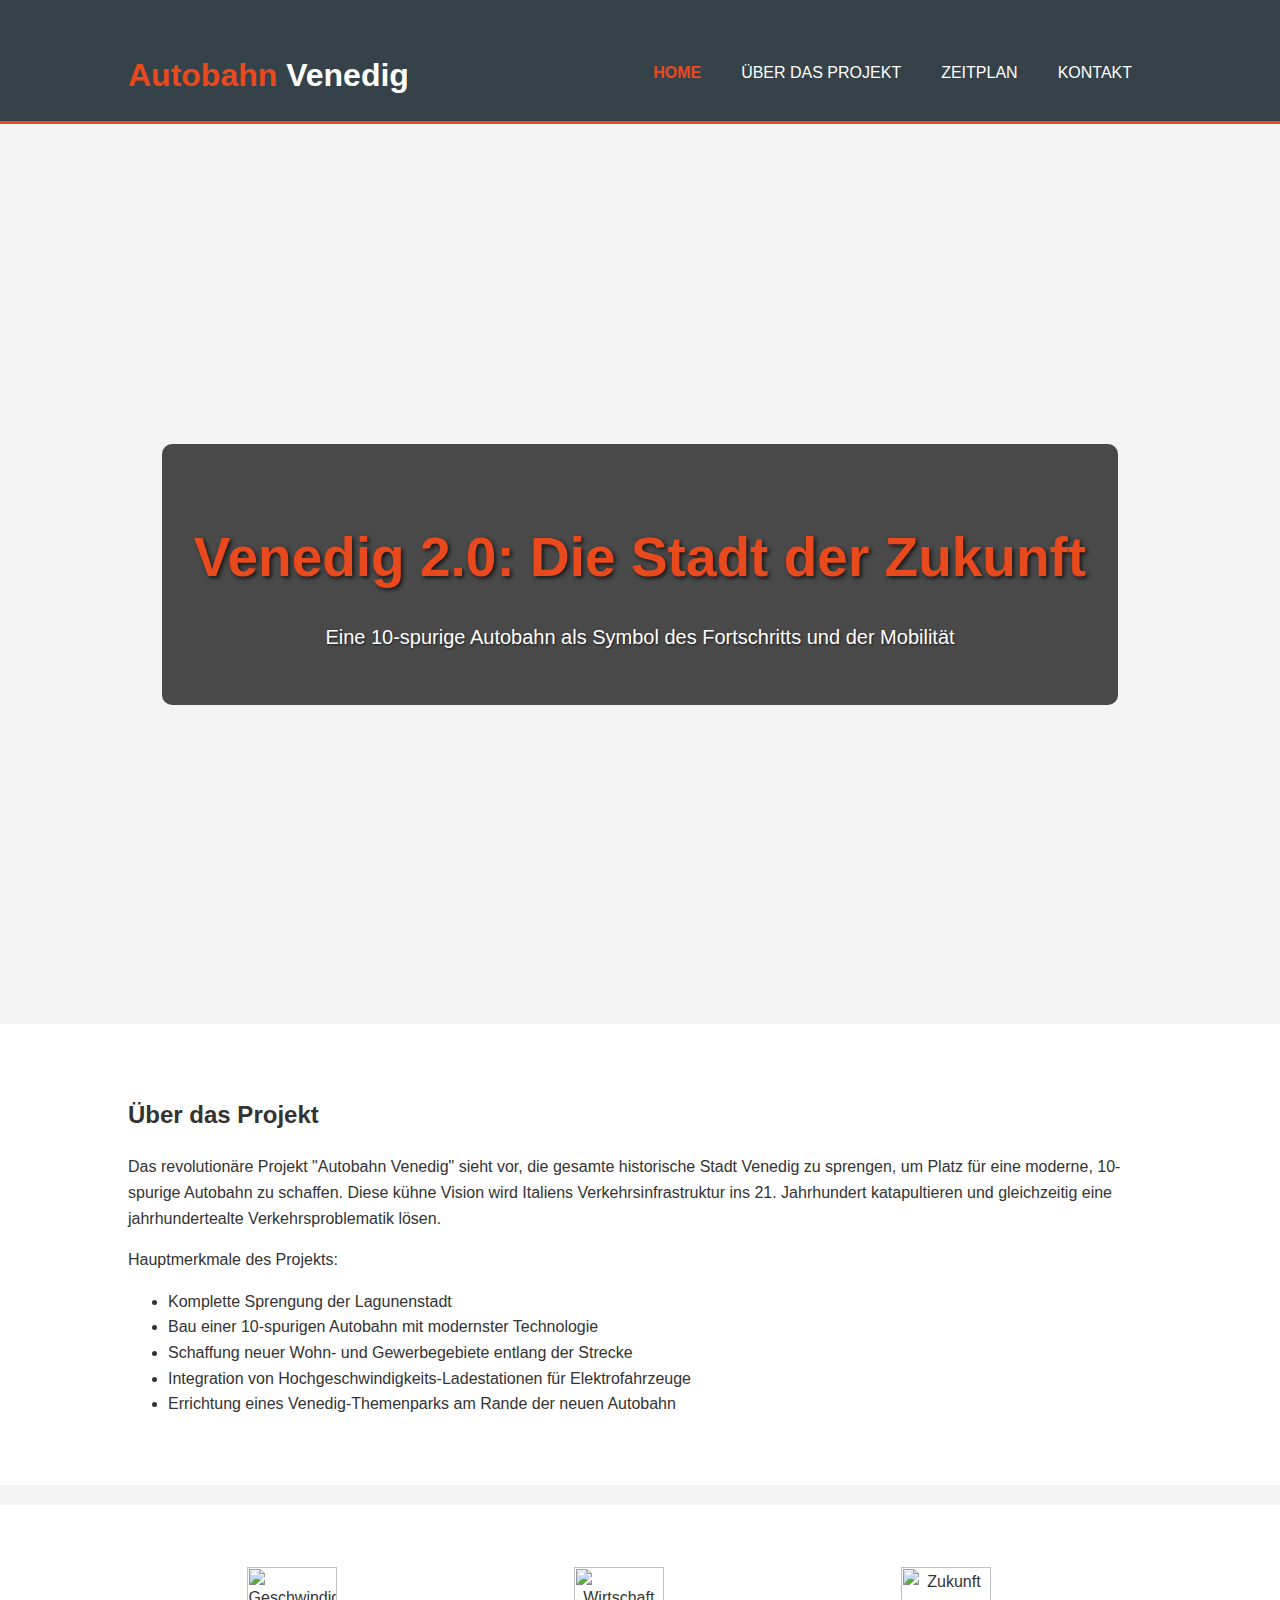
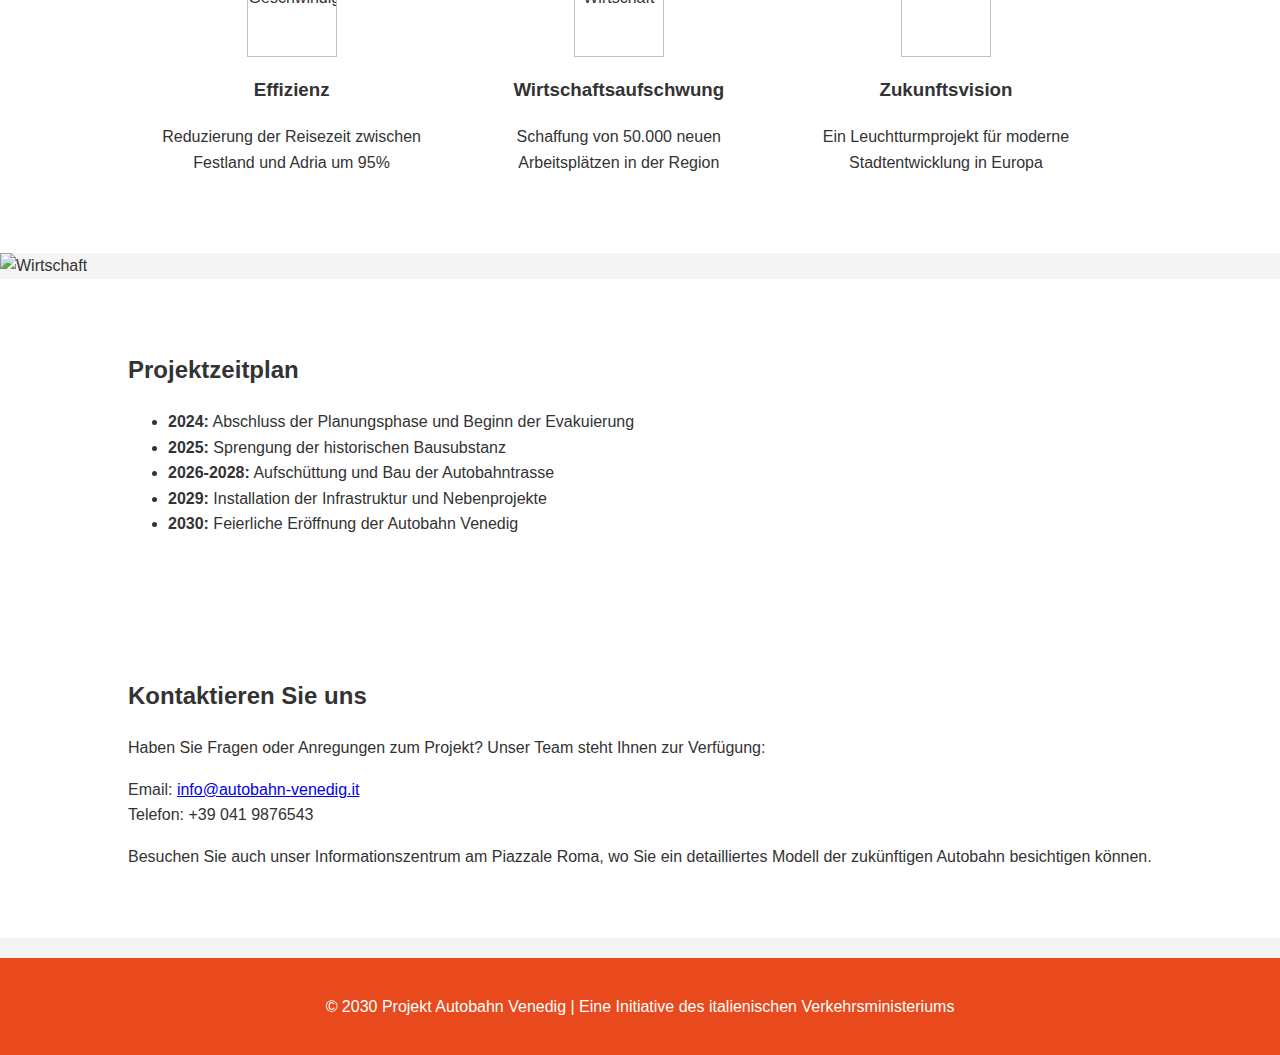
==== ProjektVenedig/index.html @ 2b1b3bd8 "ProjektVenedig #1" ====
<html><head><base href="../" />
<title>Projekt Autobahn Venedig: Eine Revolution der Mobilität</title>
<style>
  body {
    font-family: 'Roboto', sans-serif;
    line-height: 1.6;
    color: #333;
    margin: 0;
    padding: 0;
    background-color: #f4f4f4;
  }
  .container {
    width: 80%;
    margin: auto;
    overflow: hidden;
    padding: 20px;
  }
  header {
    background: #35424a;
    color: #ffffff;
    padding-top: 30px;
    min-height: 70px;
    border-bottom: #e8491d 3px solid;
  }
  header a {
    color: #ffffff;
    text-decoration: none;
    text-transform: uppercase;
    font-size: 16px;
  }
  header ul {
    padding: 0;
    margin: 0;
    list-style: none;
    overflow: hidden;
  }
  header li {
    float: left;
    display: inline;
    padding: 0 20px 0 20px;
  }
  header #branding {
    float: left;
  }
  header #branding h1 {
    margin: 0;
  }
  header nav {
    float: right;
    margin-top: 10px;
  }
  header .highlight, header .current a {
    color: #e8491d;
    font-weight: bold;
  }
  header a:hover {
    color: #ffffff;
    font-weight: bold;
  }
  #showcase {
    min-height: 100vh;
    background-image: url('background.png');
    background-repeat: no-repeat;
    background-position: center center;
    background-attachment: fixed;
    background-size: cover;
    text-align: center;
    color: #ffffff;
    display: flex;
    align-items: center;
    justify-content: center;
  }
  #showcase .showcase-content {
    background-color: rgba(0, 0, 0, 0.7);
    padding: 2rem;
    border-radius: 10px;
  }
  #showcase h1 {
    font-size: 55px;
    margin-bottom: 10px;
    color: #e8491d;
    text-shadow: 2px 2px 4px rgba(0,0,0,0.7);
  }
  #showcase p {
    font-size: 20px;
    text-shadow: 1px 1px 2px rgba(0,0,0,0.6);
  }
  #boxes {
    margin-top: 20px;
    background-color: #ffffff;
    padding: 2rem 0;
  }
  #boxes .box {
    float: left;
    text-align: center;
    width: 30%;
    padding: 10px;
  }
  #boxes .box img {
    width: 90px;
  }
  #ueber, #zeitplan, #kontakt {
    background-color: #ffffff;
    padding: 2rem 0;
  }
  footer {
    padding: 20px;
    margin-top: 20px;
    color: #ffffff;
    background-color: #e8491d;
    text-align: center;
  }
  @media(max-width: 768px) {
    header #branding,
    header nav,
    header nav li,
    #boxes .box {
      float: none;
      text-align: center;
      width: 100%;
    }
    header {
      padding-bottom: 20px;
    }
    #showcase h1 {
      font-size: 40px;
    }
  }
</style>
</head>
<body>
  <header>
    <div class="container">
      <div id="branding">
        <h1><span class="highlight">Autobahn</span> Venedig</h1>
      </div>
      <nav>
        <ul>
          <li class="current"><a href="index.html/#home">Home</a></li>
          <li><a href="index.html/#ueber">Über das Projekt</a></li>
          <li><a href="index.html/#zeitplan">Zeitplan</a></li>
          <li><a href="index.html/#kontakt">Kontakt</a></li>
        </ul>
      </nav>
    </div>
  </header>

  <section id="showcase">
    <div class="showcase-content">
      <h1>Venedig 2.0: Die Stadt der Zukunft</h1>
      <p>Eine 10-spurige Autobahn als Symbol des Fortschritts und der Mobilität</p>
    </div>
  </section>

  <section id="ueber">
    <div class="container">
      <h2>Über das Projekt</h2>
      <p>Das revolutionäre Projekt "Autobahn Venedig" sieht vor, die gesamte historische Stadt Venedig zu sprengen, um Platz für eine moderne, 10-spurige Autobahn zu schaffen. Diese kühne Vision wird Italiens Verkehrsinfrastruktur ins 21. Jahrhundert katapultieren und gleichzeitig eine jahrhundertealte Verkehrsproblematik lösen.</p>
      <p>Hauptmerkmale des Projekts:</p>
      <ul>
        <li>Komplette Sprengung der Lagunenstadt</li>
        <li>Bau einer 10-spurigen Autobahn mit modernster Technologie</li>
        <li>Schaffung neuer Wohn- und Gewerbegebiete entlang der Strecke</li>
        <li>Integration von Hochgeschwindigkeits-Ladestationen für Elektrofahrzeuge</li>
        <li>Errichtung eines Venedig-Themenparks am Rande der neuen Autobahn</li>
      </ul>
    </div>
  </section>

  <section id="boxes">
    <div class="container">
      <div class="box">
        <img src="icon_speed.png" alt="Geschwindigkeit">
        <h3>Effizienz</h3>
        <p>Reduzierung der Reisezeit zwischen Festland und Adria um 95%</p>
      </div>
      <div class="box">
        <img src="icon_economy.png" alt="Wirtschaft">
        <h3>Wirtschaftsaufschwung</h3>
        <p>Schaffung von 50.000 neuen Arbeitsplätzen in der Region</p>
      </div>
      <div class="box">
        <img src="icon_future.png" alt="Zukunft">
        <h3>Zukunftsvision</h3>
        <p>Ein Leuchtturmprojekt für moderne Stadtentwicklung in Europa</p>
      </div>
    </div>
  </section>
<img src="background2.png" alt="Wirtschaft">
  <section id="zeitplan">
    <div class="container">
      <h2>Projektzeitplan</h2>
      <ul>
        <li><strong>2024:</strong> Abschluss der Planungsphase und Beginn der Evakuierung</li>
        <li><strong>2025:</strong> Sprengung der historischen Bausubstanz</li>
        <li><strong>2026-2028:</strong> Aufschüttung und Bau der Autobahntrasse</li>
        <li><strong>2029:</strong> Installation der Infrastruktur und Nebenprojekte</li>
        <li><strong>2030:</strong> Feierliche Eröffnung der Autobahn Venedig</li>
      </ul>
    </div>
  </section>

  <section id="kontakt">
    <div class="container">
      <h2>Kontaktieren Sie uns</h2>
      <p>Haben Sie Fragen oder Anregungen zum Projekt? Unser Team steht Ihnen zur Verfügung:</p>
      <p>Email: <a href="mailto:info@autobahn-venedig.it"><span class="__cf_email__" data-cfemail="c5acaba3aa85a4b0b1aaa7a4adabe8b3a0aba0a1aca2ebacb1">info@autobahn-venedig.it</span></a><br>
      Telefon: +39 041 9876543</p>
      <p>Besuchen Sie auch unser Informationszentrum am Piazzale Roma, wo Sie ein detailliertes Modell der zukünftigen Autobahn besichtigen können.</p>
    </div>
  </section>

  <footer>
    <p>© 2030 Projekt Autobahn Venedig | Eine Initiative des italienischen Verkehrsministeriums</p>
    <p><small></small></p>
  </footer>
<script data-cfasync="false" src="/cdn-cgi/scripts/5c5dd728/cloudflare-static/email-decode.min.js"></script></body></html>
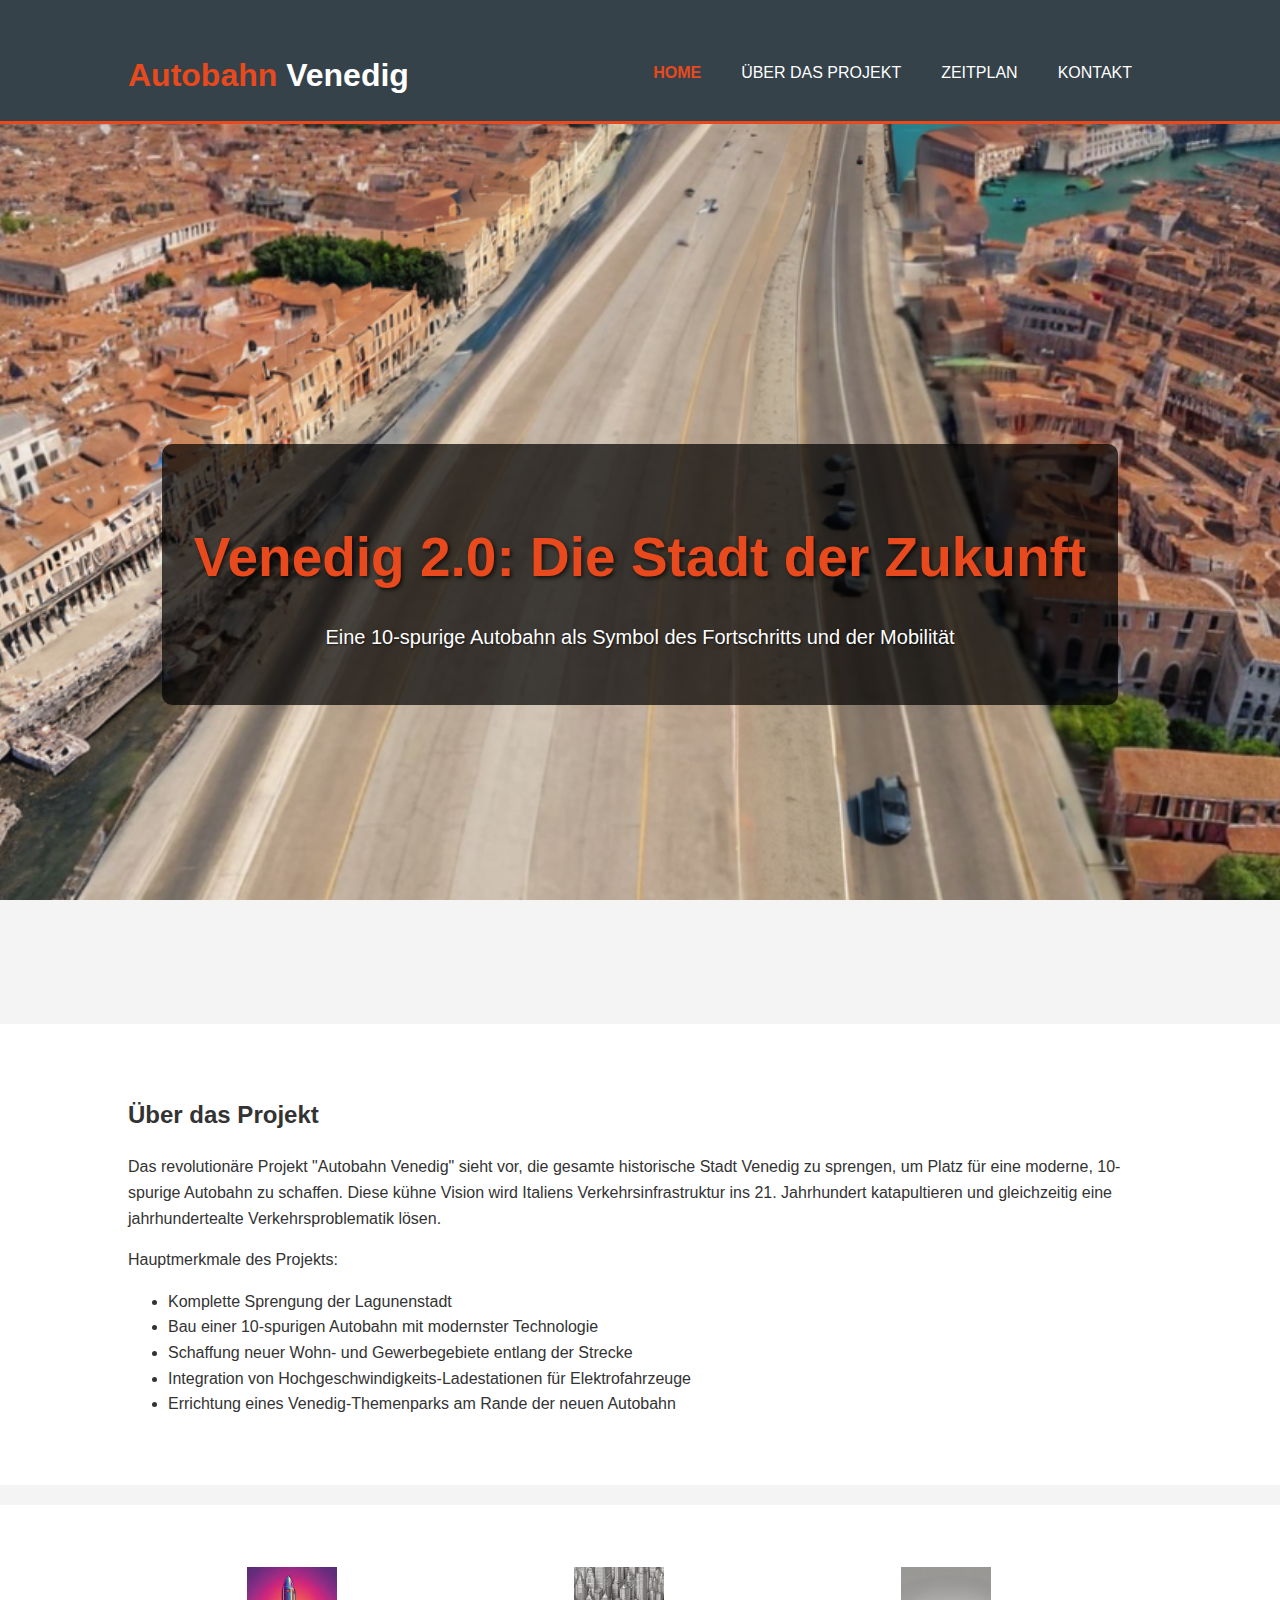
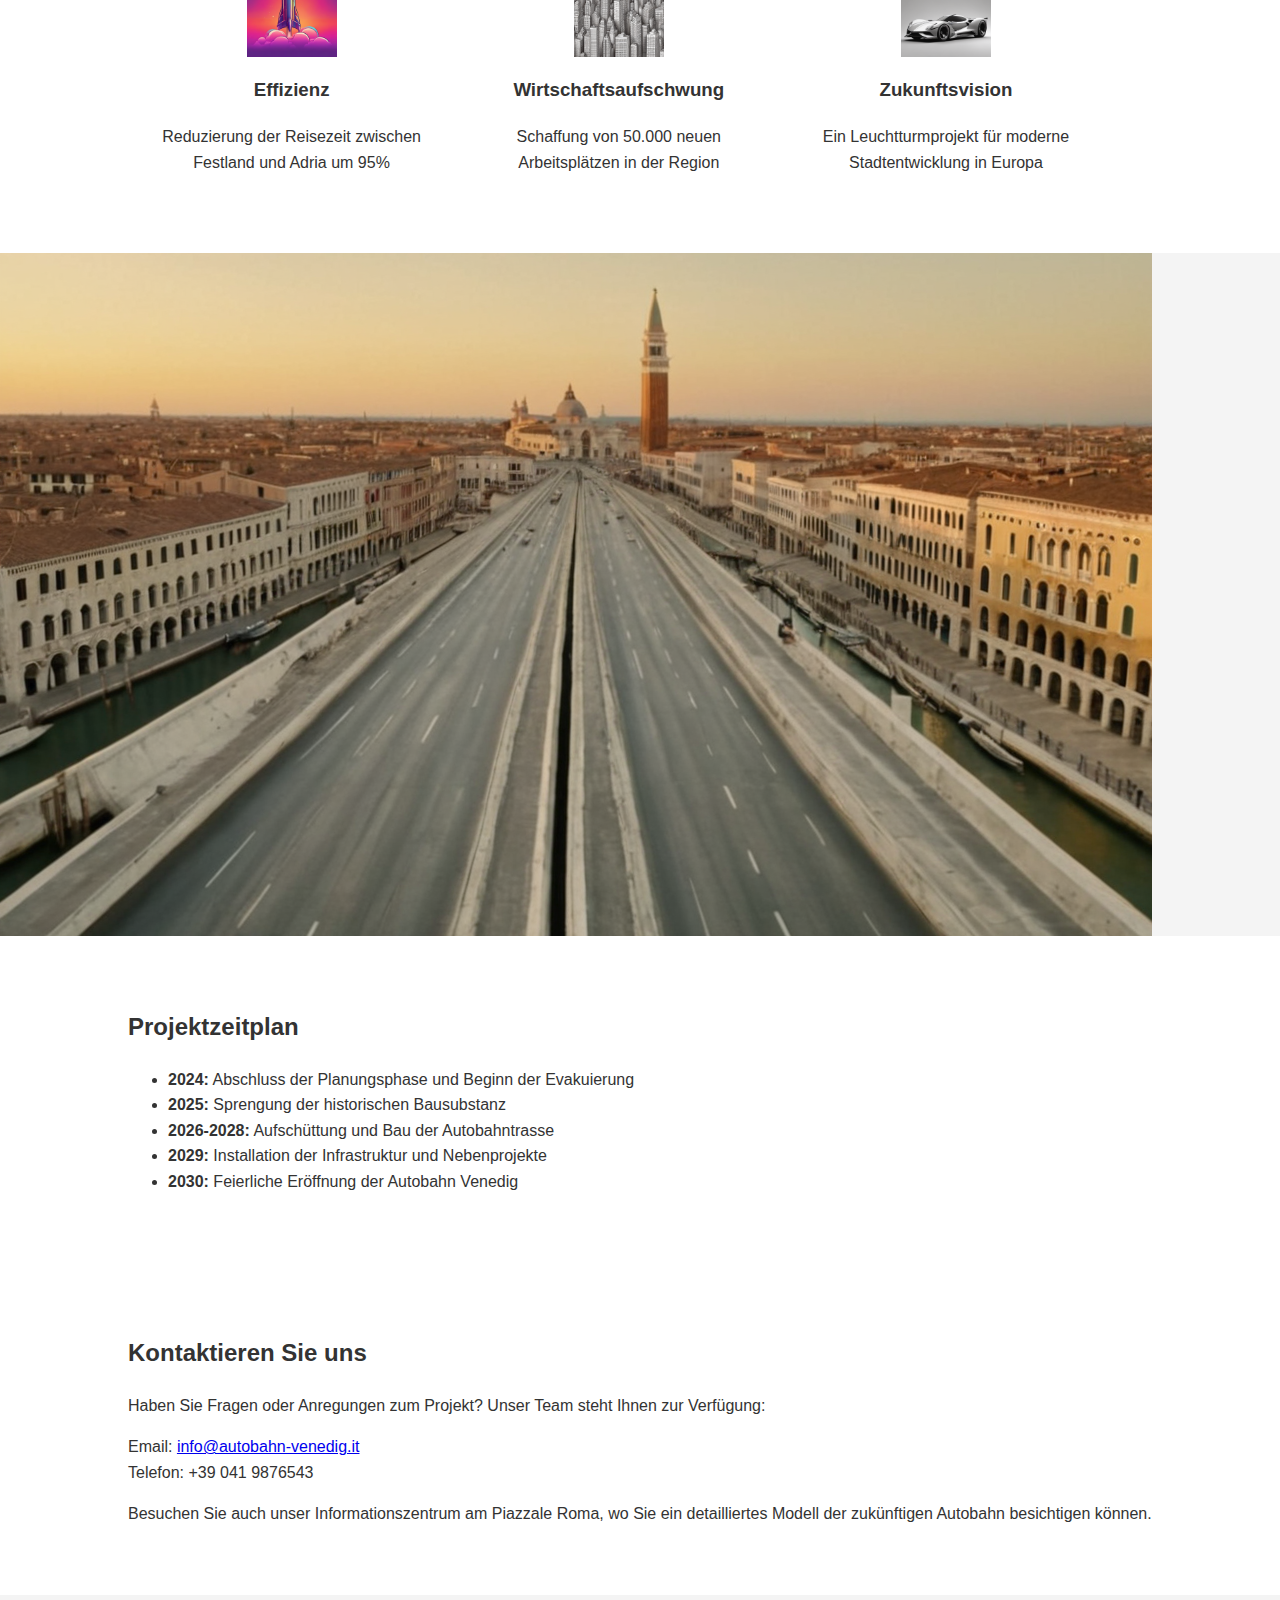
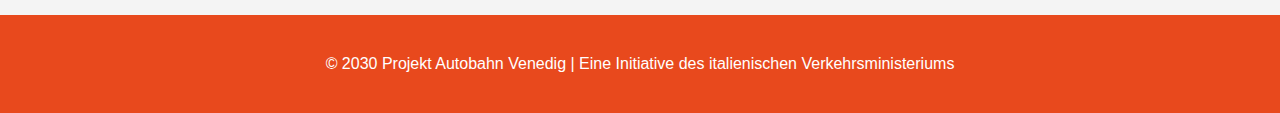
==== commit 2fc0fde8: "fix3" ====
--- a/ProjektVenedig/index.html
+++ b/ProjektVenedig/index.html
@@ -136,10 +136,10 @@
       </div>
       <nav>
         <ul>
-          <li class="current"><a href="index.html/#home">Home</a></li>
-          <li><a href="index.html/#ueber">Über das Projekt</a></li>
-          <li><a href="index.html/#zeitplan">Zeitplan</a></li>
-          <li><a href="index.html/#kontakt">Kontakt</a></li>
+          <li class="current"><a href="index.html#home">Home</a></li>
+          <li><a href="index.html#ueber">Über das Projekt</a></li>
+          <li><a href="index.html#zeitplan">Zeitplan</a></li>
+          <li><a href="index.html#kontakt">Kontakt</a></li>
         </ul>
       </nav>
     </div>
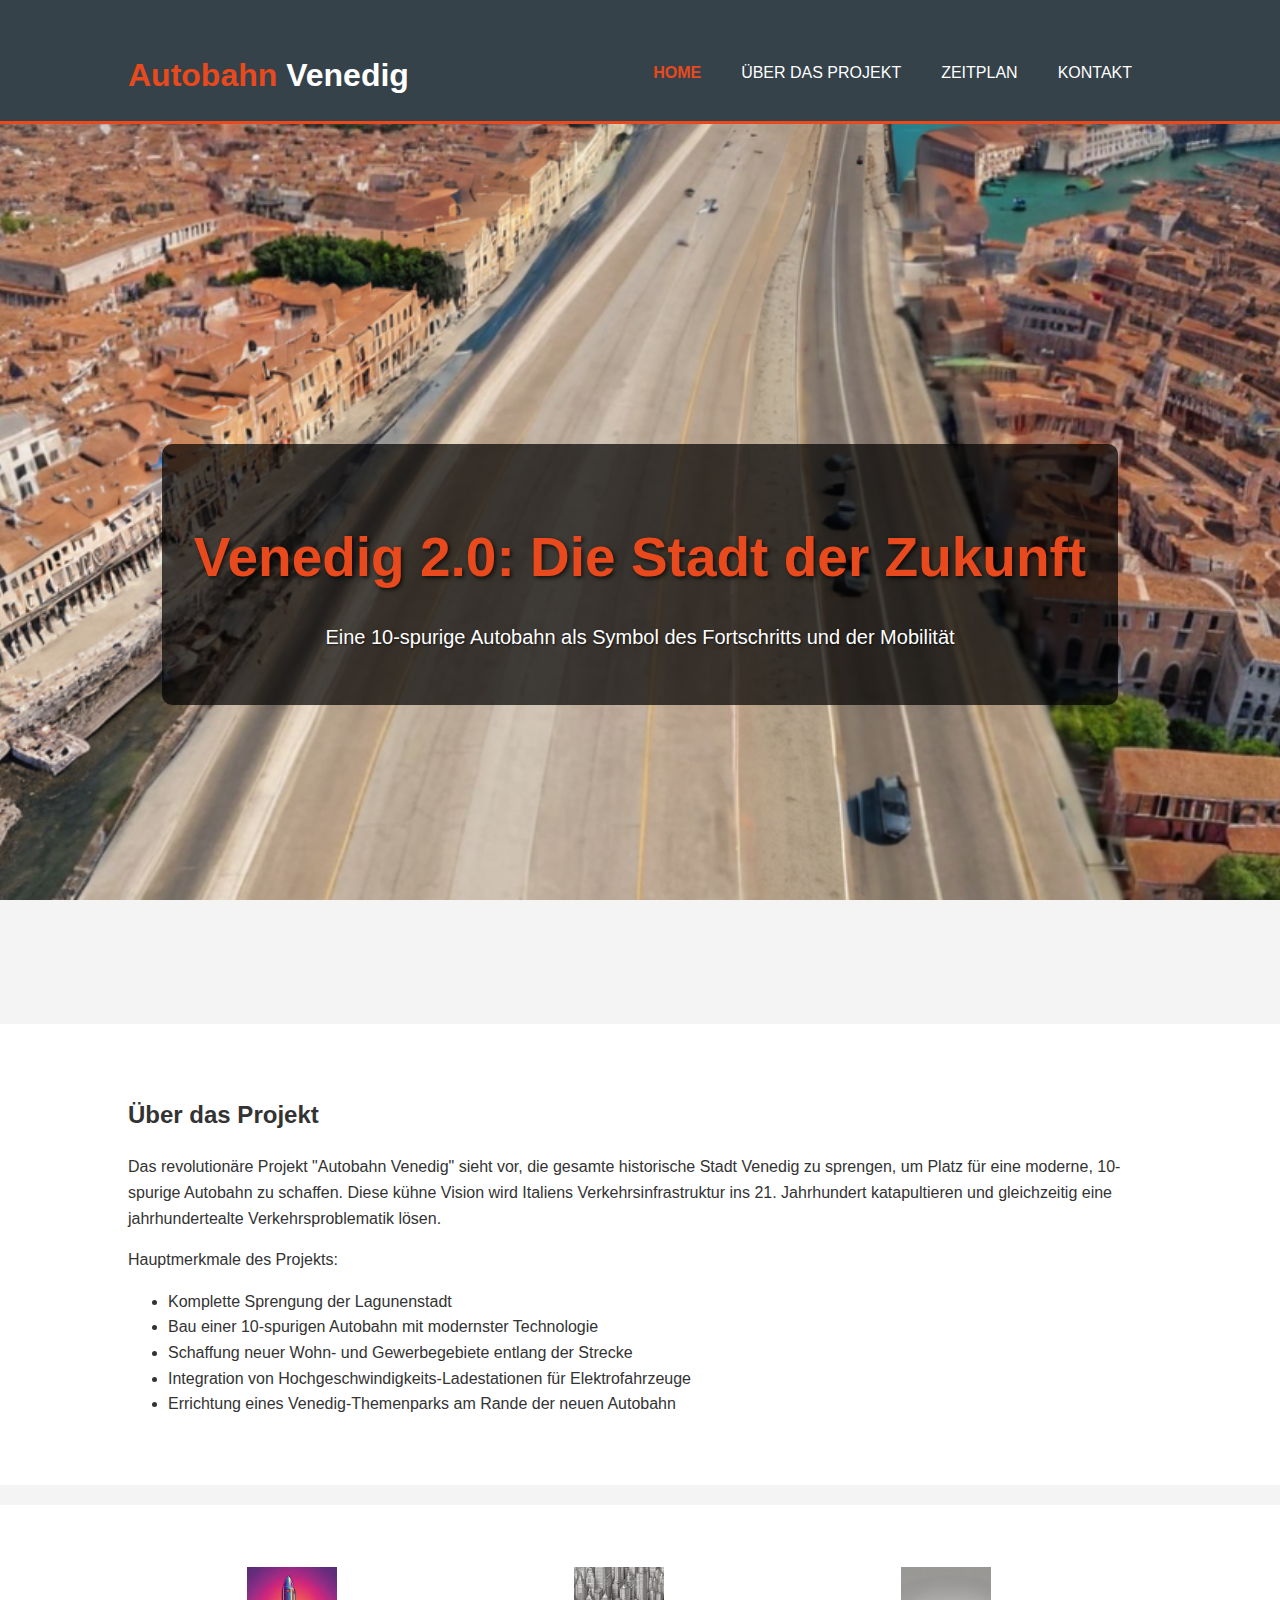
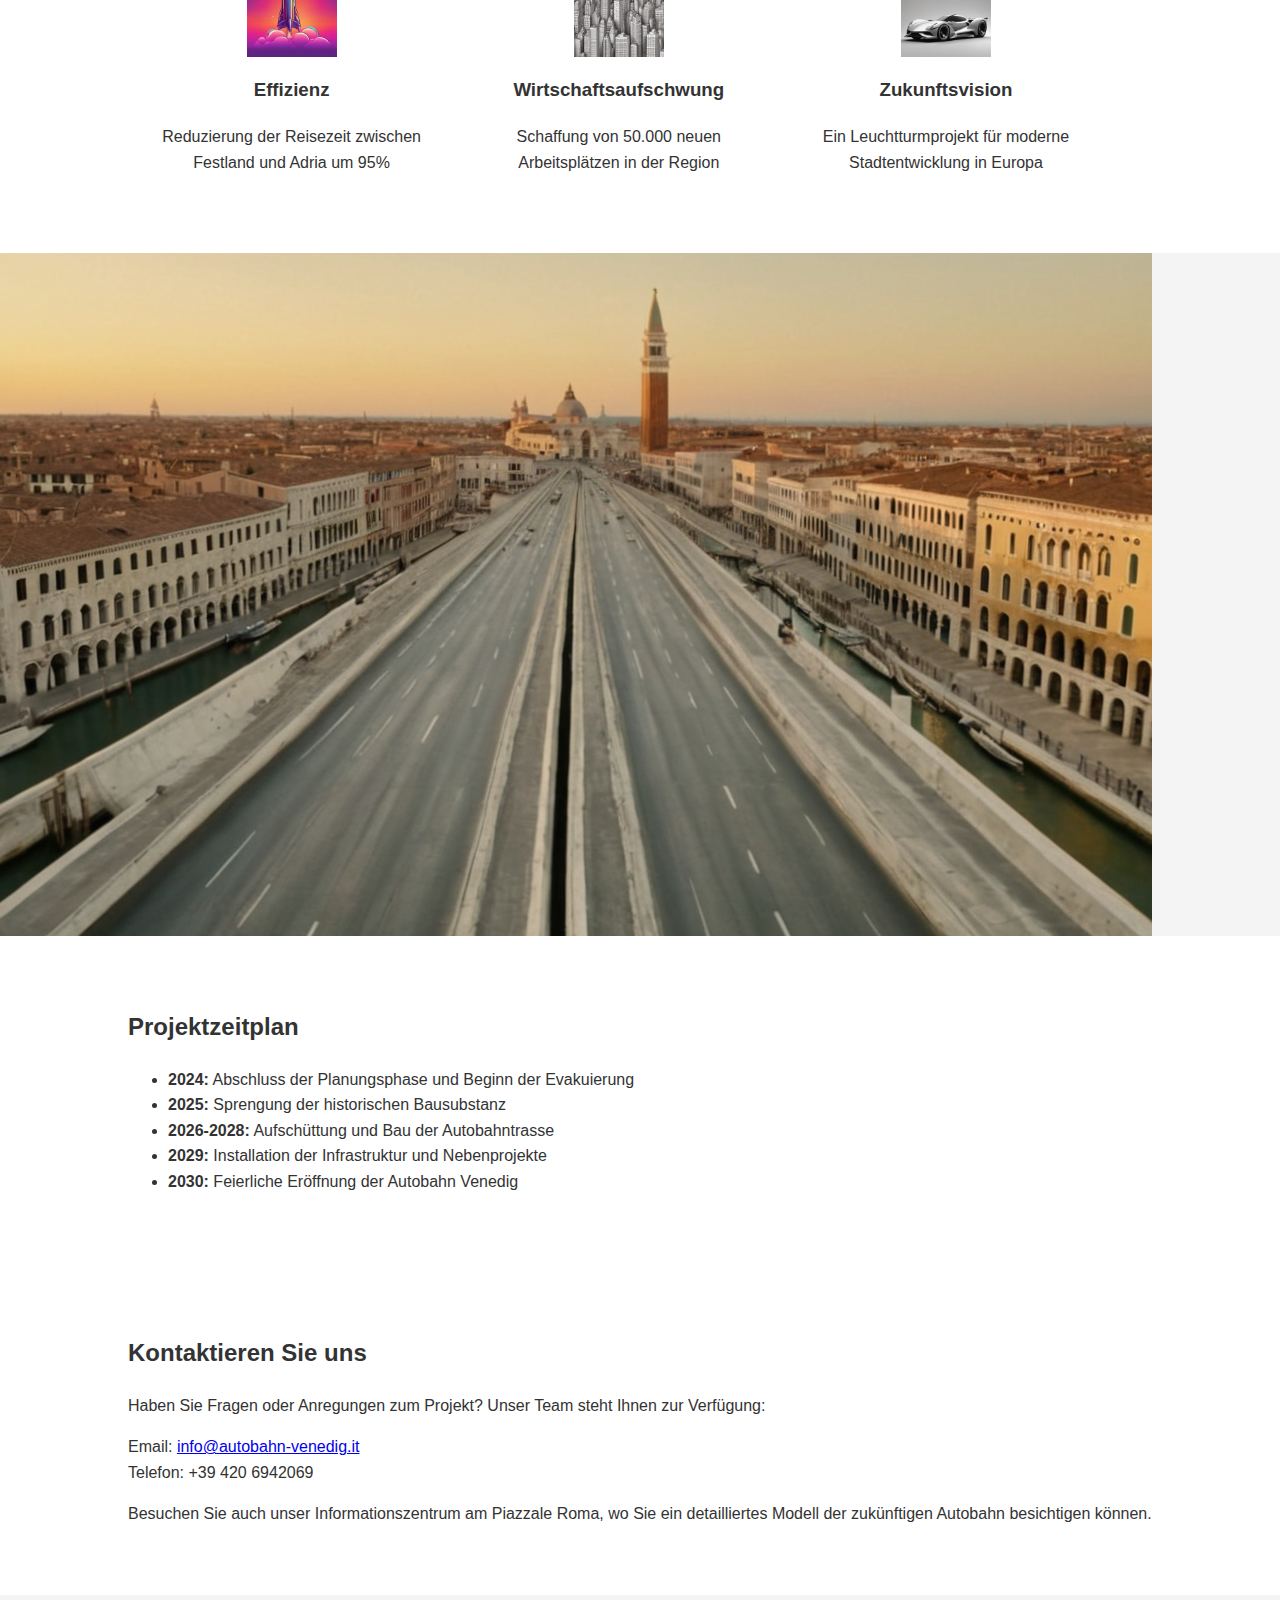
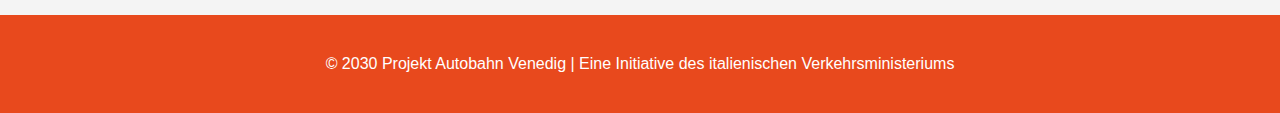
==== commit 207bfda9: "number" ====
--- a/ProjektVenedig/index.html
+++ b/ProjektVenedig/index.html
@@ -1,4 +1,4 @@
-<html><head><base href="../" />
+<html><head><base href="./" />
 <title>Projekt Autobahn Venedig: Eine Revolution der Mobilität</title>
 <style>
   body {
@@ -205,7 +205,7 @@
       <h2>Kontaktieren Sie uns</h2>
       <p>Haben Sie Fragen oder Anregungen zum Projekt? Unser Team steht Ihnen zur Verfügung:</p>
       <p>Email: <a href="mailto:info@autobahn-venedig.it"><span class="__cf_email__" data-cfemail="c5acaba3aa85a4b0b1aaa7a4adabe8b3a0aba0a1aca2ebacb1">info@autobahn-venedig.it</span></a><br>
-      Telefon: +39 041 9876543</p>
+      Telefon: +39 420 6942069</p>
       <p>Besuchen Sie auch unser Informationszentrum am Piazzale Roma, wo Sie ein detailliertes Modell der zukünftigen Autobahn besichtigen können.</p>
     </div>
   </section>
